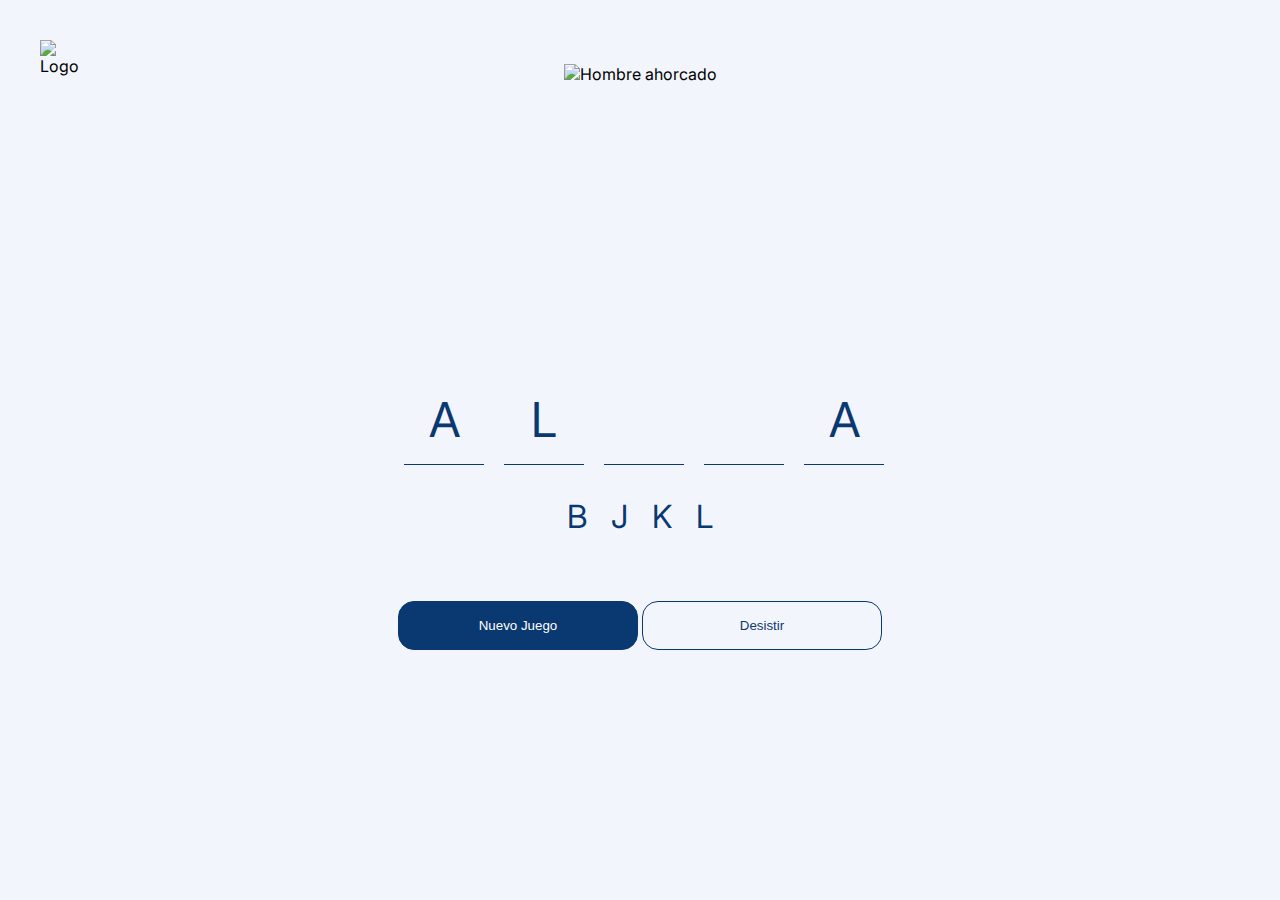
==== index.html @ 6514d8f4 "Add files via upload" ====
<!DOCTYPE html>
<html>
    <head>
        <title>Hanged Game</title>
        <meta content="viewport" content="width=device-width">
        <link rel="preconnect" href="https://fonts.googleapis.com">
        <link rel="preconnect" href="https://fonts.gstatic.com" crossorigin>
        <link href="https://fonts.googleapis.com/css2?family=Inter&display=swap" rel="stylesheet">
        <link rel="stylesheet" href="style.css">
        <script type="text/javascript" src="script.js"></script>
    </head>
    <body>
        <header>
            <img class="logo" src="Imagenes/Logo.png" alt="Logo Alura">
        </header>
        <div class="imagenAhorcado">
            <img id="hombre" src="Imagenes/Estado 10.png" alt="Hombre ahorcado">
        </div>
        <div class="adivinado">
            <span class="letra-adivinada">A</span>
            <span class="letra-adivinada">L</span>
            <span class="letra-adivinada"></span>
            <span class="letra-adivinada"></span>
            <span class="letra-adivinada">A</span>
        </div>
        <div class="errado">
            <span class="letra-errada">B</span>
            <span class="letra-errada">J</span>
            <span class="letra-errada">K</span>
            <span class="letra-errada">L</span>
            <span class="letra-errada"></span>
        </div>
        <div class="botones">
            <input class="boton1" type="button" value="Nuevo Juego">
            <input class="boton2" type="button" value="Desistir">
        </div>
    </body>
</html>
---- style.css ----
body {
    background-color: #F3F5FC;
    margin: 0Px;

}

html {
    font-size: 16PX;
    font-family: 'Inter';
    font-style: normal;
}

.logo {
    display: inline-block;
    padding: 0px;
    gap: 40px;
    position: absolute;
    width: 2.5rem;
    height: 2.5rem;
    left: 40px;
    top: 40px;
}

#hombre {
    max-width: 100%;
    max-height: 100%;
    display: inline-block;
}

.imagenAhorcado {
    width: 100vw;
    text-align: center;
    margin-top: 4rem;
    margin-bottom: 3rem;
    height: 17rem;
}

.adivinado {
    text-align: center;
    color: #0A3871;
    font-size: 3rem;

}

.letra-adivinada {
    display: inline-block;
    width: 5rem;
    height: 5rem;
    vertical-align: middle;
    text-align: center;
    border-bottom: solid 1px #0A3871;
    margin-left: 0.5rem;
    line-height: 4.5rem;
}

.errado {
    text-align: center;
    margin-top: 1rem;
    vertical-align: middle;
    color: #0A3871;
    font-size: 2rem;
}

.letra-errada {
    display: inline;
    width: 5rem;
    height: 5rem;
    margin-left: 1rem;
    line-height: 4.5rem;
}

[type="button"] {
    width: 15rem;
    padding: 1rem;
    border-radius: 16px;
    border: solid 1px #0A3871;
    cursor: pointer;
}

.botones {
    text-align: center;
    margin-top: 3rem;
    background-color: inherit;
}

.boton1 {
    background-color: #0A3871;
    color: #FFFFFF;
}

.boton2 {
    background-color: #F3F5FC;
    color: #0A3871;
}
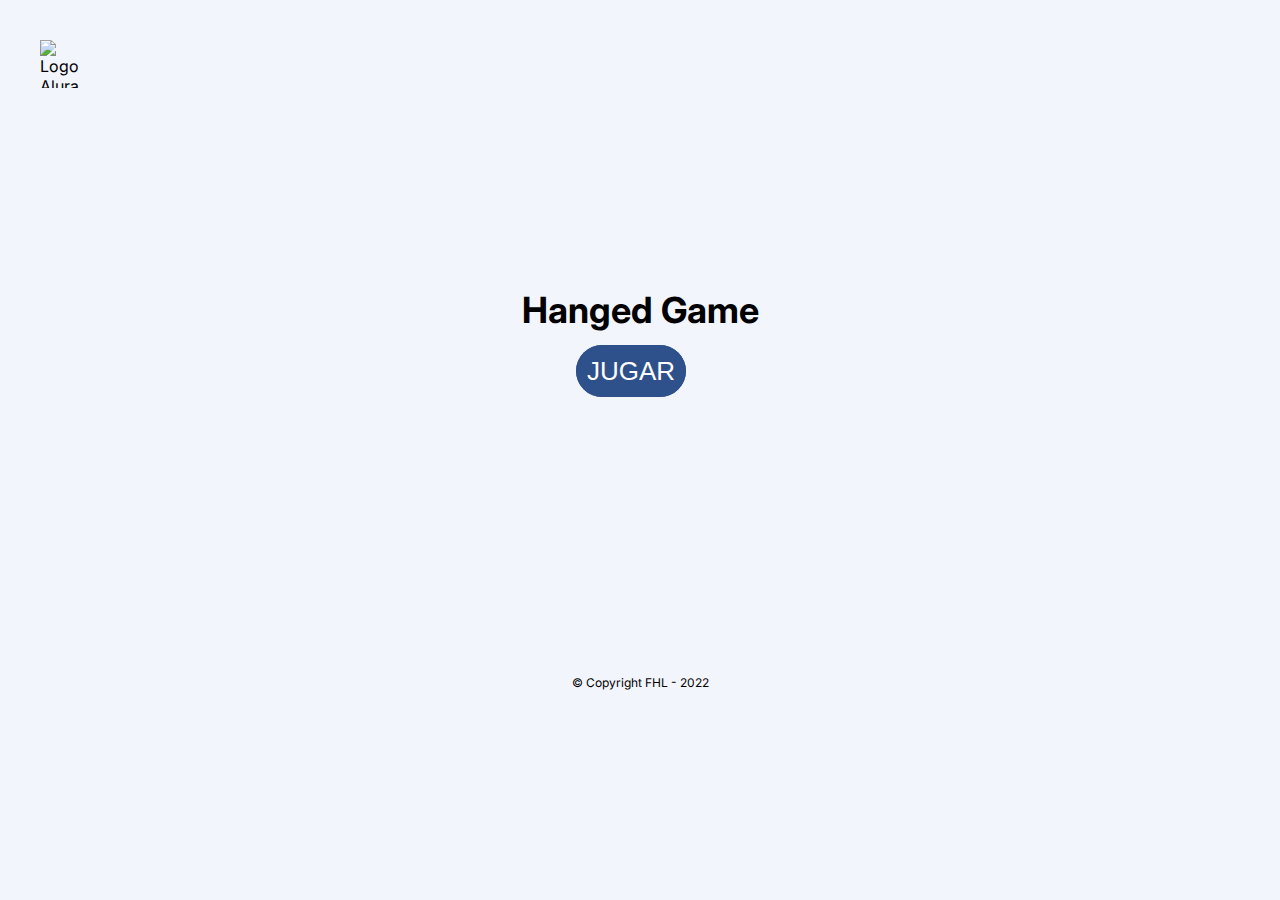
==== commit 84272374: "Add files via upload" ====
--- a/index.html
+++ b/index.html
@@ -1,38 +1,30 @@
 <!DOCTYPE html>
-<html>
+
+<html lang="es">
     <head>
+        <meta charset="UTF-8">
+        <meta name="viewport" content="width=device-width">
         <title>Hanged Game</title>
-        <meta content="viewport" content="width=device-width">
+        <link rel="stylesheet" href="style.css">
         <link rel="preconnect" href="https://fonts.googleapis.com">
         <link rel="preconnect" href="https://fonts.gstatic.com" crossorigin>
         <link href="https://fonts.googleapis.com/css2?family=Inter&display=swap" rel="stylesheet">
-        <link rel="stylesheet" href="style.css">
-        <script type="text/javascript" src="script.js"></script>
     </head>
+
     <body>
         <header>
             <img class="logo" src="Imagenes/Logo.png" alt="Logo Alura">
+            <h1>Hanged Game</h1>
         </header>
-        <div class="imagenAhorcado">
-            <img id="hombre" src="Imagenes/Estado 10.png" alt="Hombre ahorcado">
-        </div>
-        <div class="adivinado">
-            <span class="letra-adivinada">A</span>
-            <span class="letra-adivinada">L</span>
-            <span class="letra-adivinada"></span>
-            <span class="letra-adivinada"></span>
-            <span class="letra-adivinada">A</span>
-        </div>
-        <div class="errado">
-            <span class="letra-errada">B</span>
-            <span class="letra-errada">J</span>
-            <span class="letra-errada">K</span>
-            <span class="letra-errada">L</span>
-            <span class="letra-errada"></span>
-        </div>
-        <div class="botones">
-            <input class="boton1" type="button" value="Nuevo Juego">
-            <input class="boton2" type="button" value="Desistir">
-        </div>
-    </body>
+
+        <main>
+            <section>
+                <a class="botonJugar" href="juego.html">JUGAR</a>
+            </section>
+        </main>
+        
+        <footer>
+            <p class="copyright">&copy Copyright FHL - 2022</p>
+        </footer>
+    </body>    
 </html>--- a/style.css
+++ b/style.css
@@ -16,9 +16,38 @@
     gap: 40px;
     position: absolute;
     width: 2.5rem;
-    height: 2.5rem;
+    height: 3rem;
     left: 40px;
     top: 40px;
+}
+
+h1 {
+    text-align: center;
+    font-size: 36PX;
+    margin-top: 18rem;
+    font-family: 'Inter';
+    font-style: normal;
+}
+
+.botonJugar {
+    margin-left: 45%;
+    border: 1px solid #2e518b; 
+    padding: 10px;
+    background-color: #2e518b; 
+    color: #ffffff; 
+    text-decoration: none; 
+    text-transform: uppercase; 
+    font-family: 'Helvetica', sans-serif; 
+    font-size: 26px;
+    border-radius: 50px;
+}
+
+.copyright {
+    text-align: center;
+    font-size: 12PX;
+    margin-top: 18rem;
+    font-family: 'Inter';
+    font-style: normal;
 }
 
 #hombre {
@@ -89,6 +118,8 @@
 }
 
 .boton2 {
+    font-size: 13px;
+    text-decoration: none;
     background-color: #F3F5FC;
     color: #0A3871;
 }